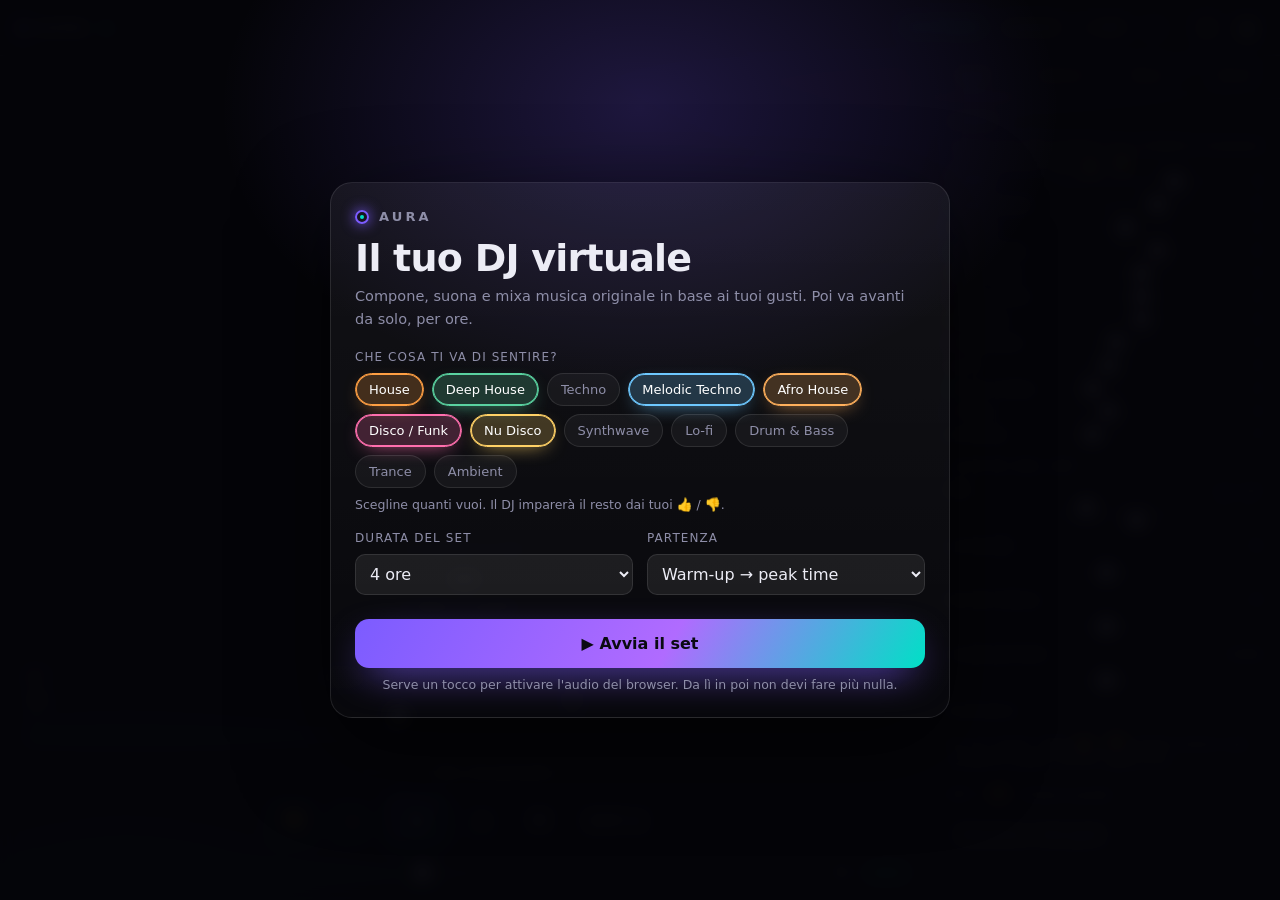
==== dj/index.html @ 24b2bb0b "Aggiunge AURA, il DJ virtuale autonomo in /dj Una app statica autonoma (nessun build step, nessun se" ====
<!doctype html>
<html lang="it">
<head>
<meta charset="utf-8">
<meta name="viewport" content="width=device-width,initial-scale=1,viewport-fit=cover">
<title>AURA — DJ virtuale autonomo</title>
<meta name="description" content="Un DJ virtuale che compone, suona e mixa musica in base ai tuoi gusti, autonomamente per ore.">
<meta name="theme-color" content="#08080c">
<link rel="icon" href="data:image/svg+xml,%3Csvg xmlns='http://www.w3.org/2000/svg' viewBox='0 0 100 100'%3E%3Crect width='100' height='100' rx='22' fill='%2308080c'/%3E%3Ccircle cx='50' cy='50' r='26' fill='none' stroke='%237c5cff' stroke-width='6'/%3E%3Ccircle cx='50' cy='50' r='6' fill='%2300e0c6'/%3E%3C/svg%3E">
<link rel="manifest" href="manifest.json">
<link rel="stylesheet" href="style.css">
</head>
<body>

<!-- ============ BOOT / SETUP ============ -->
<div id="boot" class="boot">
  <div class="boot-card">
    <div class="boot-logo"><span class="ring"></span>AURA</div>
    <h1>Il tuo DJ virtuale</h1>
    <p class="boot-sub">Compone, suona e mixa musica originale in base ai tuoi gusti. Poi va avanti da solo, per ore.</p>

    <div class="boot-block">
      <label class="lbl">Che cosa ti va di sentire?</label>
      <div id="bootGenres" class="chips"></div>
      <p class="hint">Scegline quanti vuoi. Il DJ imparerà il resto dai tuoi 👍 / 👎.</p>
    </div>

    <div class="boot-row">
      <div class="boot-block">
        <label class="lbl" for="bootDuration">Durata del set</label>
        <select id="bootDuration">
          <option value="60">1 ora</option>
          <option value="120">2 ore</option>
          <option value="240" selected>4 ore</option>
          <option value="480">8 ore</option>
          <option value="0">Infinito</option>
        </select>
      </div>
      <div class="boot-block">
        <label class="lbl" for="bootVibe">Partenza</label>
        <select id="bootVibe">
          <option value="warmup" selected>Warm‑up → peak time</option>
          <option value="peak">Subito in pista</option>
          <option value="chill">Solo chill</option>
          <option value="afterhours">Afterhours</option>
        </select>
      </div>
    </div>

    <button id="bootStart" class="btn-primary">▶ Avvia il set</button>
    <p class="hint center">Serve un tocco per attivare l'audio del browser. Da lì in poi non devi fare più nulla.</p>
  </div>
</div>

<!-- ============ TOP BAR ============ -->
<header class="topbar">
  <div class="brand"><span class="ring"></span>AURA<i>dj</i></div>
  <div class="top-meta">
    <span class="badge" id="autoBadge" title="Il DJ decide tutto da solo">AUTOPILOT</span>
    <span class="chip-stat" id="clock">00:00:00</span>
    <span class="chip-stat" id="bpmStat">— BPM</span>
    <span class="chip-stat" id="keyStat">—</span>
  </div>
  <div class="top-actions">
    <button id="wakeBtn" class="icon-btn" title="Tieni lo schermo acceso">☀</button>
    <button id="recBtn" class="icon-btn" title="Registra il set">●</button>
    <button id="panelBtn" class="icon-btn only-mobile" title="Pannelli">☰</button>
  </div>
  <div class="setbar"><i id="setProgress"></i></div>
</header>

<main class="layout">

  <!-- ============ STAGE ============ -->
  <section class="stage">
    <canvas id="viz" class="viz"></canvas>

    <div class="now">
      <div class="now-label" id="nowLabel">In riproduzione</div>
      <h2 class="now-title" id="nowTitle">—</h2>
      <div class="now-meta" id="nowMeta">In attesa di partire…</div>
      <div class="now-progress"><i id="nowBar"></i></div>
      <div class="now-section" id="nowSection"></div>
    </div>

    <div class="decks">
      <article class="deck" id="deckA">
        <header><span class="deck-id">A</span><span class="deck-state" id="dA-state">libero</span></header>
        <h3 id="dA-title">—</h3>
        <p id="dA-meta">—</p>
        <div class="deck-bar"><i id="dA-bar"></i></div>
        <div class="deck-vu"><i id="dA-vu"></i></div>
      </article>

      <div class="xfader-wrap">
        <div class="xfader-labels"><span>A</span><span id="xfaderMode">auto</span><span>B</span></div>
        <input type="range" id="xfader" min="0" max="1" step="0.001" value="0" aria-label="Crossfader">
      </div>

      <article class="deck" id="deckB">
        <header><span class="deck-id">B</span><span class="deck-state" id="dB-state">libero</span></header>
        <h3 id="dB-title">—</h3>
        <p id="dB-meta">—</p>
        <div class="deck-bar"><i id="dB-bar"></i></div>
        <div class="deck-vu"><i id="dB-vu"></i></div>
      </article>
    </div>

    <div class="next" id="nextBox">
      <span class="next-lbl">Prossima</span>
      <span class="next-title" id="nextTitle">il DJ ci sta pensando…</span>
      <span class="next-count" id="nextCount"></span>
    </div>

    <div class="transport">
      <button id="btnDislike" class="t-btn" title="Non mi piace: cambia e impara">👎</button>
      <button id="btnPrevEnergy" class="t-btn" title="Abbassa l'energia">−</button>
      <button id="btnPlay" class="t-btn big" title="Play / Pausa">⏸</button>
      <button id="btnNextEnergy" class="t-btn" title="Alza l'energia">+</button>
      <button id="btnLike" class="t-btn" title="Mi piace: fanne ancora così">❤</button>
      <button id="btnSkip" class="t-btn wide" title="Passa alla prossima">SKIP ⏭</button>
    </div>

    <div class="energy-row">
      <label for="energy">Energia</label>
      <input type="range" id="energy" min="0" max="100" value="45">
      <output id="energyVal">45</output>
      <button id="btnAuto" class="pill on" title="Lascia decidere l'energia al DJ">auto</button>
    </div>
  </section>

  <!-- ============ RACK ============ -->
  <aside class="rack" id="rack">
    <nav class="rack-tabs">
      <button class="rt active" data-panel="gusti">Gusti</button>
      <button class="rt" data-panel="libreria">Libreria</button>
      <button class="rt" data-panel="mixer">Mixer</button>
      <button class="rt" data-panel="booth">Booth</button>
    </nav>

    <div class="panel active" id="panel-gusti">
      <h4>Generi</h4>
      <p class="hint">Trascina per dire quanto ti va. Le barre si muovono da sole quando metti 👍 o 👎.</p>
      <div id="genreList" class="genre-list"></div>

      <h4>Confini del set</h4>
      <div class="field"><label>BPM <span id="bpmRangeVal" class="val">112–132</span></label>
        <div class="dual"><input type="range" id="bpmMin" min="60" max="180" value="112"><input type="range" id="bpmMax" min="60" max="180" value="132"></div>
      </div>
      <div class="field"><label>Luminosità <span id="brightVal" class="val">50</span></label>
        <input type="range" id="bright" min="0" max="100" value="50"></div>
      <div class="field"><label>Densità ritmica <span id="densVal" class="val">50</span></label>
        <input type="range" id="dens" min="0" max="100" value="50"></div>
      <div class="field"><label>Lunghezza brani <span id="lenVal" class="val">media</span></label>
        <input type="range" id="trackLen" min="0" max="100" value="50"></div>

      <h4>Memoria</h4>
      <div class="learned" id="learned"></div>
      <button id="resetTaste" class="btn-ghost">Dimentica i miei gusti</button>
    </div>

    <div class="panel" id="panel-libreria">
      <h4>I tuoi brani</h4>
      <p class="hint">Trascina qui i tuoi file audio (mp3, wav, m4a, flac, ogg). Restano sul tuo computer: nulla viene caricato online.</p>
      <div id="drop" class="drop">
        <strong>Trascina i file qui</strong>
        <span>oppure</span>
        <button id="pickFiles" class="btn-ghost">Scegli dal disco</button>
        <input type="file" id="fileInput" accept="audio/*" multiple hidden>
      </div>
      <label class="switch"><input type="checkbox" id="useLibrary" checked><span>Mixa i miei brani nel set</span></label>
      <div class="field"><label>Ogni quanto <span id="mixRateVal" class="val">1 su 3</span></label>
        <input type="range" id="mixRate" min="0" max="100" value="33"></div>
      <div id="trackList" class="track-list"></div>
    </div>

    <div class="panel" id="panel-mixer">
      <h4>Master</h4>
      <div class="field"><label>Volume <span id="volVal" class="val">80</span></label>
        <input type="range" id="masterVol" min="0" max="100" value="80"></div>
      <div class="field"><label>Riverbero <span id="revVal" class="val">30</span></label>
        <input type="range" id="revAmt" min="0" max="100" value="30"></div>
      <div class="field"><label>Sub / bassi <span id="bassVal" class="val">0</span></label>
        <input type="range" id="bassTilt" min="-60" max="60" value="0"></div>
      <div class="field"><label>Aria / alti <span id="airVal" class="val">0</span></label>
        <input type="range" id="airTilt" min="-60" max="60" value="0"></div>
      <h4>Transizioni</h4>
      <div class="field"><label>Durata mix <span id="mixLenVal" class="val">32 battute</span></label>
        <input type="range" id="mixLen" min="8" max="64" step="8" value="32"></div>
      <label class="switch"><input type="checkbox" id="fxAllowed" checked><span>Effetti in transizione (filtri, echo, riser)</span></label>
      <button id="btnMixNow" class="btn-ghost">Mixa adesso</button>
      <h4>Visuale</h4>
      <label class="switch"><input type="checkbox" id="vizOn" checked><span>Visualizer</span></label>
    </div>

    <div class="panel" id="panel-booth">
      <h4>Cabina regia</h4>
      <p class="hint">Quello che il DJ sta decidendo, in tempo reale.</p>
      <div id="log" class="log"></div>
    </div>
  </aside>
</main>

<script src="js/engine.js"></script>
<script src="js/composer.js"></script>
<script src="js/deck.js"></script>
<script src="js/taste.js"></script>
<script src="js/analysis.js"></script>
<script src="js/director.js"></script>
<script src="js/ui.js"></script>
</body>
</html>
---- dj/style.css ----
/* AURA DJ */
:root{
  --bg:#08080c;
  --bg2:#0d0d14;
  --panel:rgba(255,255,255,.045);
  --panel2:rgba(255,255,255,.075);
  --line:rgba(255,255,255,.1);
  --txt:#ececf5;
  --mut:#8e8ea8;
  --acc:#7c5cff;
  --acc2:#00e0c6;
  --warn:#ff6b8b;
  --r:14px;
  --ff:'Inter',system-ui,-apple-system,'Segoe UI',Roboto,Helvetica,Arial,sans-serif;
  color-scheme:dark;
}
*{box-sizing:border-box}
html,body{height:100%}
body{
  margin:0;font-family:var(--ff);color:var(--txt);
  background:
    radial-gradient(900px 520px at 78% -8%,rgba(124,92,255,.22),transparent 62%),
    radial-gradient(760px 460px at 10% 108%,rgba(0,224,198,.14),transparent 60%),
    var(--bg);
  overflow:hidden;
}
button{font-family:inherit;color:inherit;cursor:pointer}
input[type=range]{-webkit-appearance:none;appearance:none;background:transparent;width:100%}
input[type=range]::-webkit-slider-runnable-track{height:4px;border-radius:99px;background:rgba(255,255,255,.14)}
input[type=range]::-moz-range-track{height:4px;border-radius:99px;background:rgba(255,255,255,.14)}
input[type=range]::-webkit-slider-thumb{-webkit-appearance:none;width:15px;height:15px;margin-top:-6px;border-radius:50%;
  background:var(--txt);box-shadow:0 0 0 4px rgba(124,92,255,.28);cursor:pointer}
input[type=range]::-moz-range-thumb{width:15px;height:15px;border:0;border-radius:50%;background:var(--txt);
  box-shadow:0 0 0 4px rgba(124,92,255,.28);cursor:pointer}
select{background:var(--panel2);color:var(--txt);border:1px solid var(--line);border-radius:10px;padding:9px 10px;width:100%;font:inherit}

/* ---------------- BOOT ---------------- */
.boot{position:fixed;inset:0;z-index:60;display:grid;place-items:center;padding:20px;
  background:radial-gradient(700px 480px at 50% 12%,rgba(124,92,255,.22),transparent 60%),rgba(5,5,9,.96);
  backdrop-filter:blur(8px);transition:opacity .5s,transform .5s}
.boot.gone{opacity:0;transform:scale(1.03);pointer-events:none}
.boot-card{width:min(620px,100%);max-height:94vh;overflow:auto;background:linear-gradient(180deg,rgba(255,255,255,.06),rgba(255,255,255,.02));
  border:1px solid var(--line);border-radius:22px;padding:26px 24px 22px;box-shadow:0 30px 90px rgba(0,0,0,.6)}
.boot-logo{display:flex;align-items:center;gap:10px;font-weight:800;letter-spacing:.24em;font-size:13px;color:var(--mut)}
.ring{width:14px;height:14px;border-radius:50%;border:2px solid var(--acc);box-shadow:0 0 14px var(--acc);position:relative}
.ring::after{content:"";position:absolute;inset:3px;border-radius:50%;background:var(--acc2)}
.boot h1{margin:14px 0 6px;font-size:clamp(26px,5vw,38px);line-height:1.08;letter-spacing:-.02em}
.boot-sub{margin:0 0 20px;color:var(--mut);font-size:14.5px;line-height:1.55}
.boot-block{margin-bottom:16px}
.boot-row{display:grid;grid-template-columns:1fr 1fr;gap:14px}
.lbl{display:block;font-size:12px;letter-spacing:.09em;text-transform:uppercase;color:var(--mut);margin-bottom:9px}
.hint{color:var(--mut);font-size:12.5px;line-height:1.5;margin:8px 0 0}
.hint.center{text-align:center}
.chips{display:flex;flex-wrap:wrap;gap:8px}
.chip{background:var(--panel);border:1px solid var(--line);border-radius:99px;padding:8px 13px;font-size:13px;
  transition:.18s;color:var(--mut)}
.chip:hover{background:var(--panel2);color:var(--txt)}
.chip.on{background:color-mix(in srgb,var(--c) 22%,transparent);border-color:var(--c);color:#fff;
  box-shadow:0 0 0 1px var(--c) inset,0 6px 20px -10px var(--c)}
.btn-primary{width:100%;margin-top:8px;padding:15px;border:0;border-radius:14px;font-size:16px;font-weight:700;
  background:linear-gradient(120deg,var(--acc),#b06bff 55%,var(--acc2));color:#0a0a12;
  box-shadow:0 14px 40px -14px var(--acc);transition:.18s}
.btn-primary:hover{transform:translateY(-1px);filter:brightness(1.07)}
.btn-ghost{background:var(--panel);border:1px solid var(--line);border-radius:10px;padding:9px 13px;font-size:13px;color:var(--txt);transition:.16s}
.btn-ghost:hover{background:var(--panel2);border-color:var(--acc)}

/* ---------------- TOPBAR ---------------- */
.topbar{position:relative;height:56px;display:flex;align-items:center;gap:14px;padding:0 16px;
  border-bottom:1px solid var(--line);background:rgba(8,8,12,.7);backdrop-filter:blur(12px)}
.brand{display:flex;align-items:center;gap:9px;font-weight:800;letter-spacing:.2em;font-size:13px}
.brand i{font-style:normal;color:var(--acc2);letter-spacing:.1em;opacity:.8}
.top-meta{display:flex;align-items:center;gap:8px;margin-left:auto;flex-wrap:wrap;justify-content:flex-end}
.badge{font-size:10px;letter-spacing:.16em;padding:4px 9px;border-radius:99px;background:rgba(0,224,198,.14);
  color:var(--acc2);border:1px solid rgba(0,224,198,.35)}
.badge.off{background:rgba(255,255,255,.06);color:var(--mut);border-color:var(--line)}
.chip-stat{font-size:12px;color:var(--mut);font-variant-numeric:tabular-nums;padding:4px 8px;border-radius:8px;background:var(--panel)}
.top-actions{display:flex;gap:6px;margin-left:8px}
.icon-btn{width:34px;height:34px;border-radius:10px;border:1px solid var(--line);background:var(--panel);font-size:14px;
  display:grid;place-items:center;transition:.16s}
.icon-btn:hover{background:var(--panel2)}
.icon-btn.on{color:var(--acc2);border-color:rgba(0,224,198,.45)}
.icon-btn.rec{color:#fff;background:var(--warn);border-color:var(--warn);animation:blink 1.4s infinite}
@keyframes blink{50%{opacity:.45}}
.only-mobile{display:none}
.setbar{position:absolute;left:0;right:0;bottom:-1px;height:2px;background:rgba(255,255,255,.07)}
.setbar i{display:block;height:100%;width:0;background:linear-gradient(90deg,var(--acc),var(--acc2))}

/* ---------------- LAYOUT ---------------- */
.layout{height:calc(100% - 56px);display:grid;grid-template-columns:minmax(0,1fr) 352px}
.stage{display:flex;flex-direction:column;min-width:0;padding:14px 16px 16px;gap:12px;overflow:hidden}
.viz{width:100%;flex:1 1 auto;min-height:130px;border-radius:var(--r);
  background:linear-gradient(180deg,rgba(255,255,255,.035),rgba(255,255,255,.01));border:1px solid var(--line)}

.now{text-align:center}
.now-label{font-size:10.5px;letter-spacing:.2em;text-transform:uppercase;color:var(--mut)}
.now-title{margin:4px 0 3px;font-size:clamp(21px,3.4vw,32px);letter-spacing:-.02em;line-height:1.1;
  white-space:nowrap;overflow:hidden;text-overflow:ellipsis}
.now-meta{margin:0;color:var(--mut);font-size:13px}
.now-progress{height:3px;border-radius:99px;background:rgba(255,255,255,.09);margin:10px auto 0;max-width:640px;overflow:hidden}
.now-progress i{display:block;height:100%;width:0;background:linear-gradient(90deg,var(--acc),var(--acc2));transition:width .2s linear}
.now-section{font-size:11px;letter-spacing:.16em;text-transform:uppercase;color:var(--acc2);margin-top:6px;height:14px}

.decks{display:grid;grid-template-columns:1fr 150px 1fr;gap:12px;align-items:center}
.deck{background:var(--panel);border:1px solid var(--line);border-radius:var(--r);padding:11px 13px;min-width:0;
  transition:.25s;--c:var(--acc)}
.deck.live{border-color:color-mix(in srgb,var(--c) 55%,transparent);
  box-shadow:0 0 0 1px color-mix(in srgb,var(--c) 22%,transparent),0 14px 40px -26px var(--c);
  background:linear-gradient(180deg,color-mix(in srgb,var(--c) 9%,transparent),rgba(255,255,255,.03))}
.deck header{display:flex;justify-content:space-between;align-items:center;margin-bottom:6px}
.deck-id{font-weight:800;font-size:12px;letter-spacing:.2em;color:var(--c)}
.deck-state{font-size:10px;letter-spacing:.14em;text-transform:uppercase;color:var(--mut)}
.deck h3{margin:0 0 2px;font-size:14.5px;font-weight:600;white-space:nowrap;overflow:hidden;text-overflow:ellipsis}
.deck p{margin:0;font-size:11.5px;color:var(--mut);white-space:nowrap;overflow:hidden;text-overflow:ellipsis}
.deck-bar,.deck-vu{height:3px;border-radius:99px;background:rgba(255,255,255,.08);margin-top:8px;overflow:hidden}
.deck-bar i{display:block;height:100%;background:var(--c);width:0}
.deck-vu{height:2px;margin-top:4px}
.deck-vu i{display:block;height:100%;background:var(--acc2);width:0;transition:width .08s linear}

.xfader-wrap{text-align:center}
.xfader-labels{display:flex;justify-content:space-between;font-size:10px;letter-spacing:.12em;color:var(--mut);margin-bottom:6px}
#xfader{max-width:150px}

.next{display:flex;align-items:center;gap:9px;justify-content:center;font-size:12px;color:var(--mut);min-height:18px}
.next-lbl{font-size:10px;letter-spacing:.18em;text-transform:uppercase;opacity:.75}
.next-title{color:var(--txt);max-width:56%;white-space:nowrap;overflow:hidden;text-overflow:ellipsis}
.next-count{font-variant-numeric:tabular-nums;opacity:.8}

.transport{display:flex;gap:9px;justify-content:center;align-items:center;flex-wrap:wrap}
.t-btn{min-width:48px;height:48px;padding:0 14px;border-radius:14px;border:1px solid var(--line);background:var(--panel);
  font-size:17px;transition:.16s}
.t-btn:hover{background:var(--panel2);transform:translateY(-1px)}
.t-btn.big{min-width:64px;height:56px;font-size:20px;background:linear-gradient(140deg,rgba(124,92,255,.32),rgba(0,224,198,.18));
  border-color:rgba(124,92,255,.45)}
.t-btn.wide{font-size:12px;letter-spacing:.14em;font-weight:700}
.t-btn.flash{background:var(--acc);color:#0a0a12;border-color:var(--acc)}

.energy-row{display:flex;align-items:center;gap:11px;font-size:11px;letter-spacing:.14em;text-transform:uppercase;color:var(--mut)}
.energy-row input{flex:1}
.energy-row output{font-variant-numeric:tabular-nums;color:var(--txt);min-width:26px;text-align:right}
.pill{font-size:10px;letter-spacing:.14em;padding:5px 10px;border-radius:99px;border:1px solid var(--line);background:var(--panel);color:var(--mut)}
.pill.on{background:rgba(0,224,198,.14);border-color:rgba(0,224,198,.4);color:var(--acc2)}

/* ---------------- RACK ---------------- */
.rack{border-left:1px solid var(--line);background:rgba(10,10,16,.55);display:flex;flex-direction:column;min-height:0}
.rack-tabs{display:grid;grid-template-columns:repeat(4,1fr);border-bottom:1px solid var(--line)}
.rt{background:none;border:0;padding:13px 4px;font-size:11.5px;letter-spacing:.08em;color:var(--mut);border-bottom:2px solid transparent;transition:.16s}
.rt:hover{color:var(--txt)}
.rt.active{color:var(--txt);border-bottom-color:var(--acc)}
.panel{display:none;padding:16px;overflow-y:auto;flex:1;min-height:0}
.panel.active{display:block}
.panel h4{margin:18px 0 9px;font-size:11px;letter-spacing:.17em;text-transform:uppercase;color:var(--mut)}
.panel h4:first-child{margin-top:0}
.field{margin-bottom:13px}
.field label{display:flex;justify-content:space-between;font-size:12.5px;margin-bottom:7px;color:var(--txt)}
.val{color:var(--mut);font-variant-numeric:tabular-nums}
.dual{display:grid;gap:5px}

.genre-list{display:flex;flex-direction:column;gap:9px}
.genre-row{display:grid;grid-template-columns:96px 1fr 26px;align-items:center;gap:9px}
.gname{font-size:12px;color:var(--txt);position:relative;padding-left:12px;white-space:nowrap;overflow:hidden;text-overflow:ellipsis}
.gname::before{content:"";position:absolute;left:0;top:50%;transform:translateY(-50%);width:6px;height:6px;border-radius:50%;
  background:var(--c);box-shadow:0 0 8px var(--c)}
.gval{font-size:11px;color:var(--mut);text-align:right;font-variant-numeric:tabular-nums}

.learned{display:flex;flex-direction:column;gap:6px;margin-bottom:12px}
.lrow{position:relative;font-size:12px;padding:6px 9px;border-radius:8px;background:var(--panel);overflow:hidden}
.lrow span{position:relative;z-index:1}
.lrow i{position:absolute;left:0;top:0;bottom:0;background:rgba(0,224,198,.16)}
.lrow.neg i{background:rgba(255,107,139,.16)}

.switch{display:flex;align-items:center;gap:9px;font-size:12.5px;color:var(--txt);margin:10px 0;cursor:pointer}
.switch input{width:17px;height:17px;accent-color:var(--acc)}

.drop{border:1.5px dashed var(--line);border-radius:var(--r);padding:20px 14px;text-align:center;display:flex;
  flex-direction:column;gap:7px;align-items:center;transition:.18s}
.drop.over{border-color:var(--acc2);background:rgba(0,224,198,.07)}
.drop strong{font-size:13.5px;font-weight:600}
.drop span{font-size:11px;color:var(--mut)}
.track-list{margin-top:12px;display:flex;flex-direction:column;gap:5px}
.tl-row{display:grid;grid-template-columns:1fr auto auto;gap:9px;align-items:center;padding:8px 10px;border-radius:9px;
  background:var(--panel);font-size:12px}
.tl-row.pending{opacity:.6}
.tl-row.err{border:1px solid rgba(255,107,139,.4)}
.tl-name{white-space:nowrap;overflow:hidden;text-overflow:ellipsis}
.tl-meta{color:var(--mut);font-size:11px;font-variant-numeric:tabular-nums}
.tl-x{background:none;border:0;color:var(--mut);font-size:16px;line-height:1;padding:0 2px}
.tl-x:hover{color:var(--warn)}

.log{display:flex;flex-direction:column;gap:2px;font-size:12px;line-height:1.5}
.log-row{display:grid;grid-template-columns:38px 16px 1fr;gap:5px;padding:5px 6px;border-radius:7px;color:var(--mut)}
.log-row time{font-variant-numeric:tabular-nums;opacity:.6;font-size:11px}
.log-row .li{opacity:.8}
.log-row.track,.log-row.start{color:var(--txt);background:var(--panel)}
.log-row.mix{color:#c9bcff}
.log-row.like{color:var(--acc2)}
.log-row.dislike{color:var(--warn)}

/* ---------------- RESPONSIVE ---------------- */
@media (max-width:1000px){
  body{overflow:auto}
  .only-mobile{display:grid}
  .layout{grid-template-columns:1fr;height:auto}
  .stage{height:calc(100dvh - 56px);padding:12px}
  .rack{border-left:0;border-top:1px solid var(--line);max-height:0;overflow:hidden;transition:max-height .3s}
  .rack.open{max-height:78vh}
  .decks{grid-template-columns:1fr;gap:9px}
  .xfader-wrap{order:3}
  #xfader{max-width:100%}
  .viz{min-height:110px}
  .now-title{font-size:20px}
  .t-btn{min-width:44px;height:44px}
  .t-btn.big{min-width:56px;height:50px}
}
@media (max-width:420px){
  .topbar{gap:8px;padding:0 10px}
  .chip-stat{display:none}
  .stage{padding:10px}
  .transport{gap:7px}
}
@media (prefers-reduced-motion:reduce){*{animation:none!important;transition:none!important}}
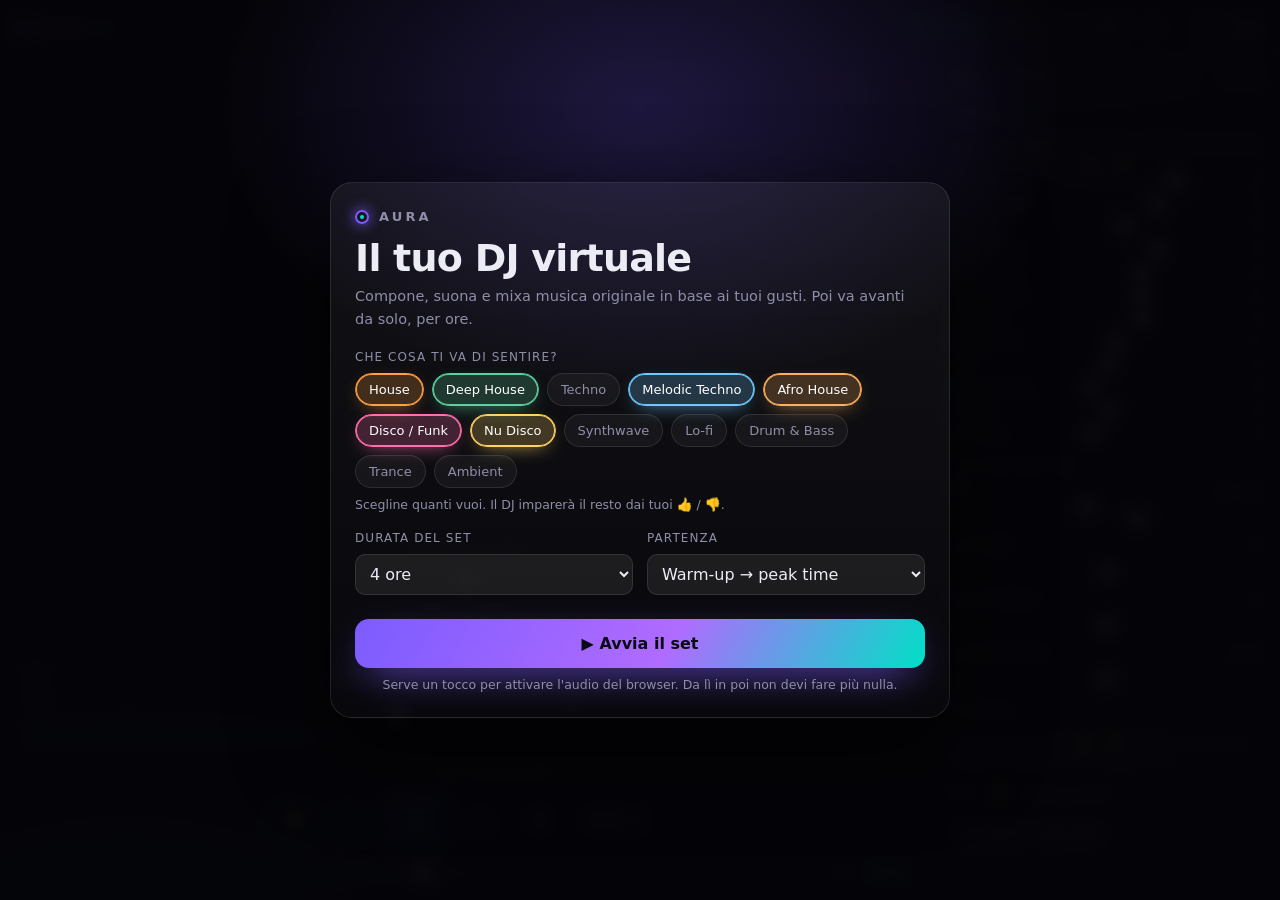
==== commit 42a0061f: "Aggiunge la voce: cori sintetici nei brani e speaker che annuncia Due cose distinte, con interruttor" ====
--- a/dj/index.html
+++ b/dj/index.html
@@ -134,6 +134,7 @@
     <nav class="rack-tabs">
       <button class="rt active" data-panel="gusti">Gusti</button>
       <button class="rt" data-panel="libreria">Libreria</button>
+      <button class="rt" data-panel="voce">Voce</button>
       <button class="rt" data-panel="mixer">Mixer</button>
       <button class="rt" data-panel="booth">Booth</button>
     </nav>
@@ -172,6 +173,29 @@
       <div class="field"><label>Ogni quanto <span id="mixRateVal" class="val">1 su 3</span></label>
         <input type="range" id="mixRate" min="0" max="100" value="33"></div>
       <div id="trackList" class="track-list"></div>
+    </div>
+
+    <div class="panel" id="panel-voce">
+      <h4>Voce nei brani</h4>
+      <p class="hint">Cori e stab vocali sintetizzati dentro la musica: passano dal mixer, quindi prendono riverbero e filtri e finiscono anche nella registrazione.</p>
+      <div class="field"><label>Quanta voce <span id="voiceAmtVal" class="val">50</span></label>
+        <input type="range" id="voiceAmt" min="0" max="100" value="50"></div>
+
+      <h4>Speaker</h4>
+      <p class="hint" id="mcStatus">Cerco le voci del sistema…</p>
+      <label class="switch"><input type="checkbox" id="mcOn"><span>Annuncia i brani a voce</span></label>
+      <div class="field"><label for="mcVoice">Voce del sistema</label><select id="mcVoice"></select></div>
+      <div class="field"><label>Ogni quanto <span id="mcEveryVal" class="val">un brano su 2</span></label>
+        <input type="range" id="mcEvery" min="0" max="5" step="1" value="2"></div>
+      <div class="field"><label>Volume della voce <span id="mcVolVal" class="val">100</span></label>
+        <input type="range" id="mcVol" min="0" max="100" value="100"></div>
+      <div class="field"><label>Velocità <span id="mcRateVal" class="val">1.0×</span></label>
+        <input type="range" id="mcRate" min="70" max="130" value="100"></div>
+      <div class="field"><label>Musica sotto la voce <span id="mcDuckVal" class="val">32</span></label>
+        <input type="range" id="mcDuck" min="5" max="80" value="32"></div>
+      <label class="switch"><input type="checkbox" id="mcHype"><span>Ogni tanto una battuta sul drop</span></label>
+      <button id="mcTest" class="btn-ghost">Prova la voce</button>
+      <p class="hint">Lo speaker usa le voci installate sul tuo dispositivo, quindi la qualità dipende da quello. Questo audio non passa dal mixer: non entra nella registrazione del set.</p>
     </div>
 
     <div class="panel" id="panel-mixer">
@@ -207,6 +231,7 @@
 <script src="js/taste.js"></script>
 <script src="js/analysis.js"></script>
 <script src="js/director.js"></script>
+<script src="js/speaker.js"></script>
 <script src="js/ui.js"></script>
 </body>
 </html>
--- a/dj/style.css
+++ b/dj/style.css
@@ -142,8 +142,8 @@
 
 /* ---------------- RACK ---------------- */
 .rack{border-left:1px solid var(--line);background:rgba(10,10,16,.55);display:flex;flex-direction:column;min-height:0}
-.rack-tabs{display:grid;grid-template-columns:repeat(4,1fr);border-bottom:1px solid var(--line)}
-.rt{background:none;border:0;padding:13px 4px;font-size:11.5px;letter-spacing:.08em;color:var(--mut);border-bottom:2px solid transparent;transition:.16s}
+.rack-tabs{display:grid;grid-template-columns:repeat(5,1fr);border-bottom:1px solid var(--line)}
+.rt{background:none;border:0;padding:13px 2px;font-size:11px;letter-spacing:.04em;color:var(--mut);border-bottom:2px solid transparent;transition:.16s}
 .rt:hover{color:var(--txt)}
 .rt.active{color:var(--txt);border-bottom-color:var(--acc)}
 .panel{display:none;padding:16px;overflow-y:auto;flex:1;min-height:0}
